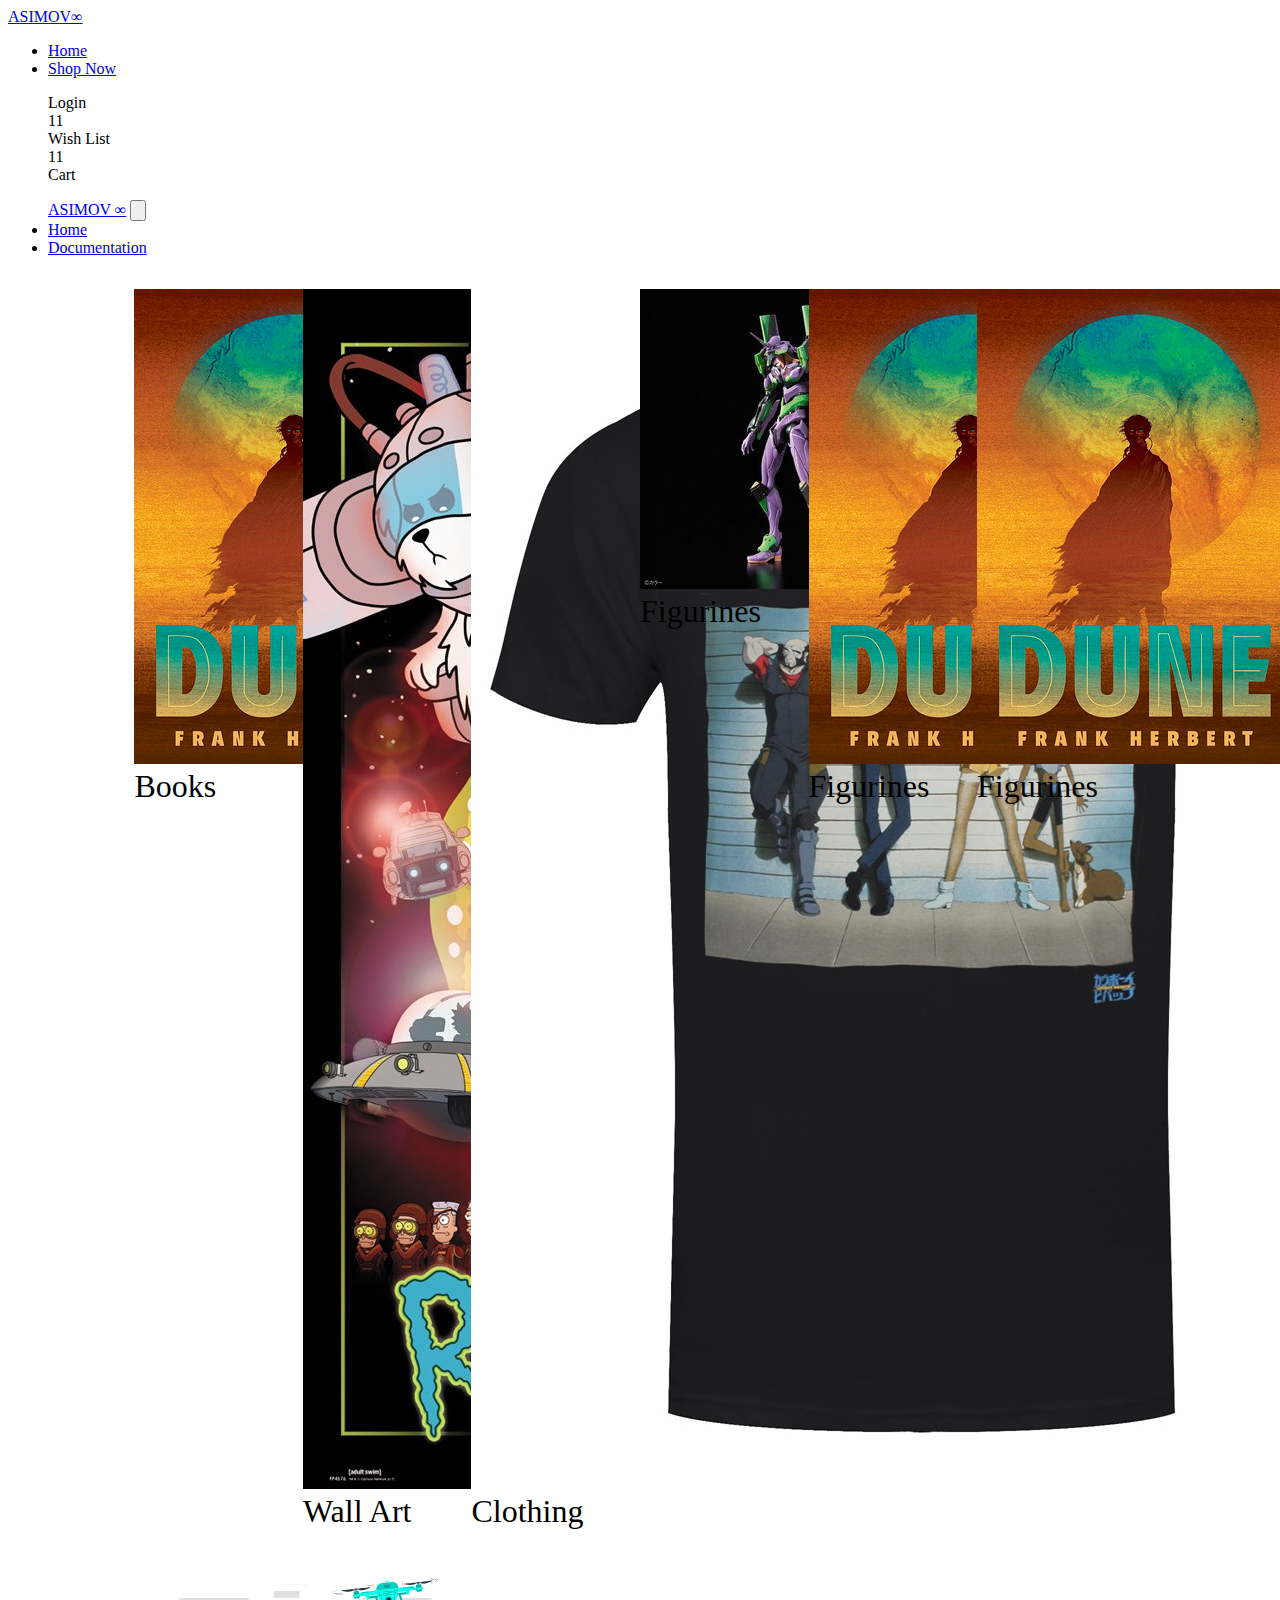
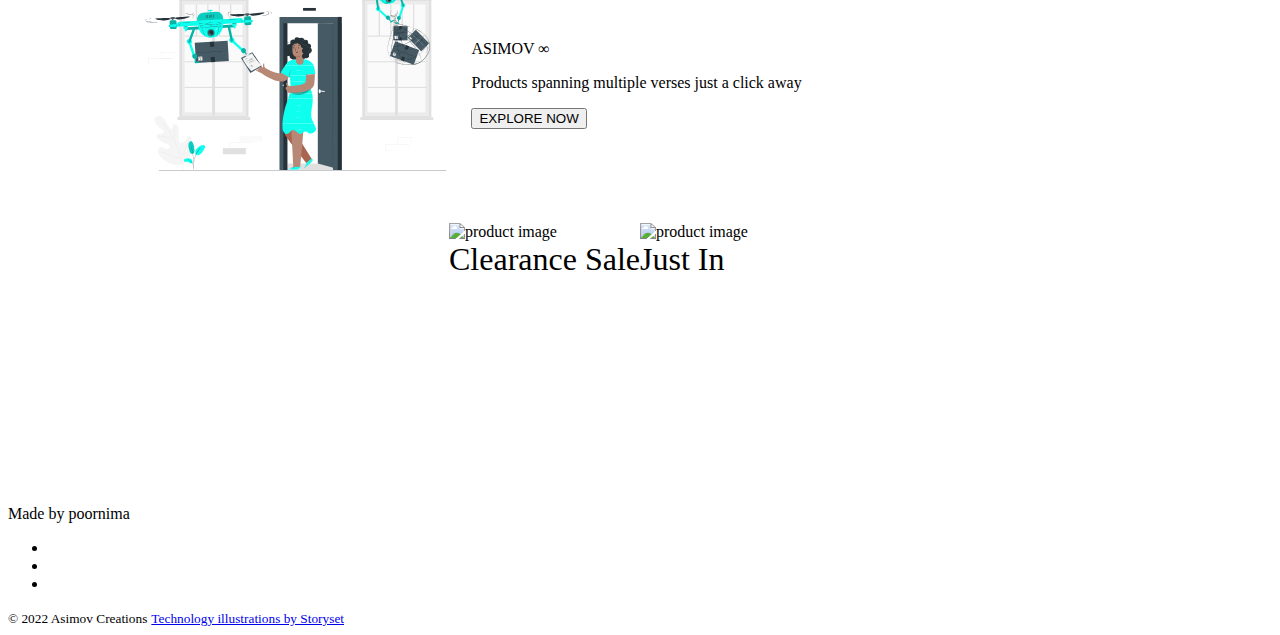
==== public/index.html @ 6b471fe8 "feat: added landing page" ====
<!-- <a href="https://storyset.com/online">Online illustrations by Storyset</a> -->
<!-- <a href="https://storyset.com/business">Business illustrations by Storyset</a> -->
<!DOCTYPE html>
<html lang="en">
	<head>
		<meta charset="UTF-8" />
		<meta http-equiv="X-UA-Compatible" content="IE=edge" />
		<meta name="viewport" content="width=device-width, initial-scale=1.0" />
		<title>Asimov-store</title>
		<link rel="stylesheet" href="https://asimov-ui.netlify.app/style.css" />
		<link
			rel="stylesheet"
			href="https://use.fontawesome.com/releases/v5.15.4/css/all.css"
			integrity="sha384-DyZ88mC6Up2uqS4h/KRgHuoeGwBcD4Ng9SiP4dIRy0EXTlnuz47vAwmeGwVChigm"
			crossorigin="anonymous"
		/>
		<link rel="stylesheet" href="/src/css/header.css" />
		<link rel="stylesheet" href="/src/css/mainpage.css" />
	</head>
	<body>
		<nav class="nav-bar shadow-bottom">
			<a href="#" class="toggle-btn drawer-toggle" data-drawer-target="#drawer">
				<span class="toggle-bar"></span>
				<span class="toggle-bar"></span>
				<span class="toggle-bar"></span>
			</a>
			<div class="nav-bar-primary">
				<a href="index.html" class="nav-bar-logo">ASIMOV&#8734</a>
				<ul class="nav-bar-links">
					<li><a href="index.html" class="link-text link-active">Home</a></li>
					<li>
						<a href="./components/Alert/Alert.html" class="link-text"
							>Shop Now</a
						>
					</li>
				</ul>
			</div>

			<ul class="nav-bar-links">
				<!-- <div class="search-bar">
					<input class="input" type="text" />
					<button>
						<img class="icon-search" src="../assets/svg/search.svg" alt="" />
					</button>
				</div> -->

				<div class="flex-column">
					<i class="fas fa-user btn-icon"></i>
					<span class="text-xs">Login</span>
				</div>
				<div class="flex-column">
					<div class="badge-wrapper">
						<i class="fas fa-heart btn-icon"></i>
						<span class="badge badge-top badge-s badge-red">11</span>
					</div>
					<span class="text-xs">Wish List</span>
				</div>
				<div class="flex-column">
					<div class="badge-wrapper">
						<i class="fas fa-shopping-cart btn-icon"></i>
						<span class="badge badge-top badge-s badge-red">11</span>
					</div>
					<span class="text-xs">Cart</span>
				</div>
			</ul>
			<ul class="drawer" id="drawer">
				<div class="drawer-header">
					<a href="./index.html" class="nav-bar-logo">ASIMOV &#8734</a>
					<button class="btn btn-dismiss">
						<img src="./assets/SVG/dismiss-blue.svg" alt="" />
					</button>
				</div>

				<li class="list-item">
					<a href="./index.html" class="link-text">Home</a>
				</li>
				<li class="list-item">
					<a href="./components/Alert/Alert.html" class="link-text"
						>Documentation</a
					>
				</li>
			</ul>
		</nav>
		<div class="main-container">
			<div class="catergory-container gap-l grid-4-column-s">
				<!-- <div>Clothing</div>
					<div>Home and living</div>
					<div>Wall Art</div>
					<div>Books</div>
					<div>Statinery</div>
					<div>Phone Covers</div>
					<div>Accessories</div>
					<div>Figurines</div> -->
				<div class="img-container card-shadow-dark">
					<img src="../assets/jpg/dune book.jpg" class="img-responsive" alt="product image" />
					<div class="text-overlay">Books</div>
				</div>
				<div class="img-container card-shadow-dark">
					<img
						src="../assets/jpg/rickn morty.jpg"
						class="img-responsive"
						alt="product image"
					/>
					<div class="text-overlay">Wall Art</div>
				</div>
				<div class="img-container card-shadow-dark">
					<img
						src="../assets/jpg/cbpoptshirt.jpg"
						class="img-responsive"
						alt="product image"
					/>
					<div class="text-overlay">Clothing</div>
				</div>
				<div class="img-container card-shadow-dark">
					<img src="../assets/jpg/evafig.jpg" class="img-responsive" alt="product image" />
					<div class="text-overlay">Figurines</div>
				</div>
				<div class="img-container card-shadow-dark">
					<img src="../assets/jpg/dune book.jpg" class="img-responsive" alt="product image" />
					<div class="text-overlay">Figurines</div>
				</div>
				<div class="img-container card-shadow-dark">
					<img src="../assets/jpg/dune book.jpg" class="img-responsive" alt="product image" />
					<div class="text-overlay">Figurines</div>
				</div>
			</div>
			<main class="container-banner padding-s gap-l holo-bg">
				<div class="hero-image">
					<img src="../assets/svg/delivery.svg" class="img-responsive" alt="hero image" />
				</div>
				<div class="flex-column gap-s">
					<p class="text-xl text-heading txt-high-light">ASIMOV &#8734</p>
					<p class="text-xl   ">Products spanning multiple verses just a click away</p>
					<button class="btn btn-primary-solid btn-lg">EXPLORE NOW</button>
				</div>
			</main>
			<div class='collection-container gap-l'>
				<div class="img-container card-shadow-dark" >
					<img src="https://picsum.photos/1200/300"  class="img-responsive"alt="product image">
					<div class="text-overlay">Clearance Sale</div>
				</div>
				<div class="img-container card-shadow-dark">
					<img src="https://picsum.photos/1200/300" class="img-responsive" alt="product image">
					<div class="text-overlay">Just In</div>
				</div>
				
			</div>
		</div>
		<footer class="footer flex-column">
			<p>Made by poornima</p>
			<ul class="social-links list-non-bullet flex-center">
				<li class="list-item-inline">
					<a
						class="link"
						href="https://github.com/poornima-alugubelly"
						target="_blank"
					>
						<i class="fa-fw fab fa-github fa-2x btn-icon"></i>
					</a>
				</li>
				<li class="list-item-inline">
					<a
						class="link"
						href="https://www.linkedin.com/in/poornima-alugubelly-aa13291b6/"
						target="_blank"
					>
						<i class="fa-fw fab fa-linkedin fa-2x btn-icon"></i>
					</a>
				</li>
				<li class="list-item-inline">
					<a
						class="link"
						href="https://twitter.com/Moony_codes "
						target="_blank"
					>
						<i class="fa-fw fab fa-twitter fa-2x btn-icon"></i>
					</a>
				</li>
			</ul>
			<small>© 2022 Asimov Creations</small>
			<small
				><a class="acknowledgement" href="https://storyset.com/technology"
					>Technology illustrations by Storyset</a
				></small
			>
		</footer>
	</body>
</html>
---- src/css/header.css ----
.search-bar {
	width: 30rem;
	display: flex;
	gap: 8px;
	height: 2rem;
}
.search-bar .input {
	width: 100%;
}

.icon-search {
	height: 90%;
	cursor: pointer;
	background-color: none;
}

.search-bar button {
	border: none;
	background-color: transparent;
}

.nav-bar-links .flex-column {
	align-items: center;
	justify-content: center;
}
---- src/css/mainpage.css ----
.main-container {
	display: flex;
	flex-direction: column;
	gap: 2rem;

	width: 80%;
	margin: 2rem auto;

	align-items: center;
}

.grid-4-column-s {
	display: grid;
	grid-template-columns: repeat(6, minmax(0, 1fr));
	justify-content: center;
}
.main-container .img-container {
	height: 100%;
	width: 100%;
	position: relative;
}

.container-banner {
	display: grid;
	grid-template-columns: 1fr 2fr;
	align-items: center;
	width: 100%;
}

.container-banner .btn {
	width: fit-content;
}

.collection-container {
	display: grid;
	grid-template-columns: repeat(2, minmax(0, 1fr));
	grid-template-rows: 250px;
	justify-content: center;
}

.text-overlay {
	font-family: var(--ternary-font);
	font-size: 2rem;
}
.text-overlay:hover {
	background-color: transparent;
	color: var(--primary-color);
	opacity: 1;
}
@media (max-width: 992px) {
	.grid-4-column-s {
		grid-template-columns: repeat(3, minmax(0, 1fr));
	}

	.hero-image img {
		display: none;
	}

	.container-banner {
		grid-template-columns: 1fr;
	}
}

@media (max-width: 648px) {
	.grid-4-column-s {
		grid-template-columns: repeat(2, minmax(0, 1fr));
	}

	.collection-container {
		grid-template-columns: 1fr;
		grid-template-rows: repeat(2, 200px);
	}
}
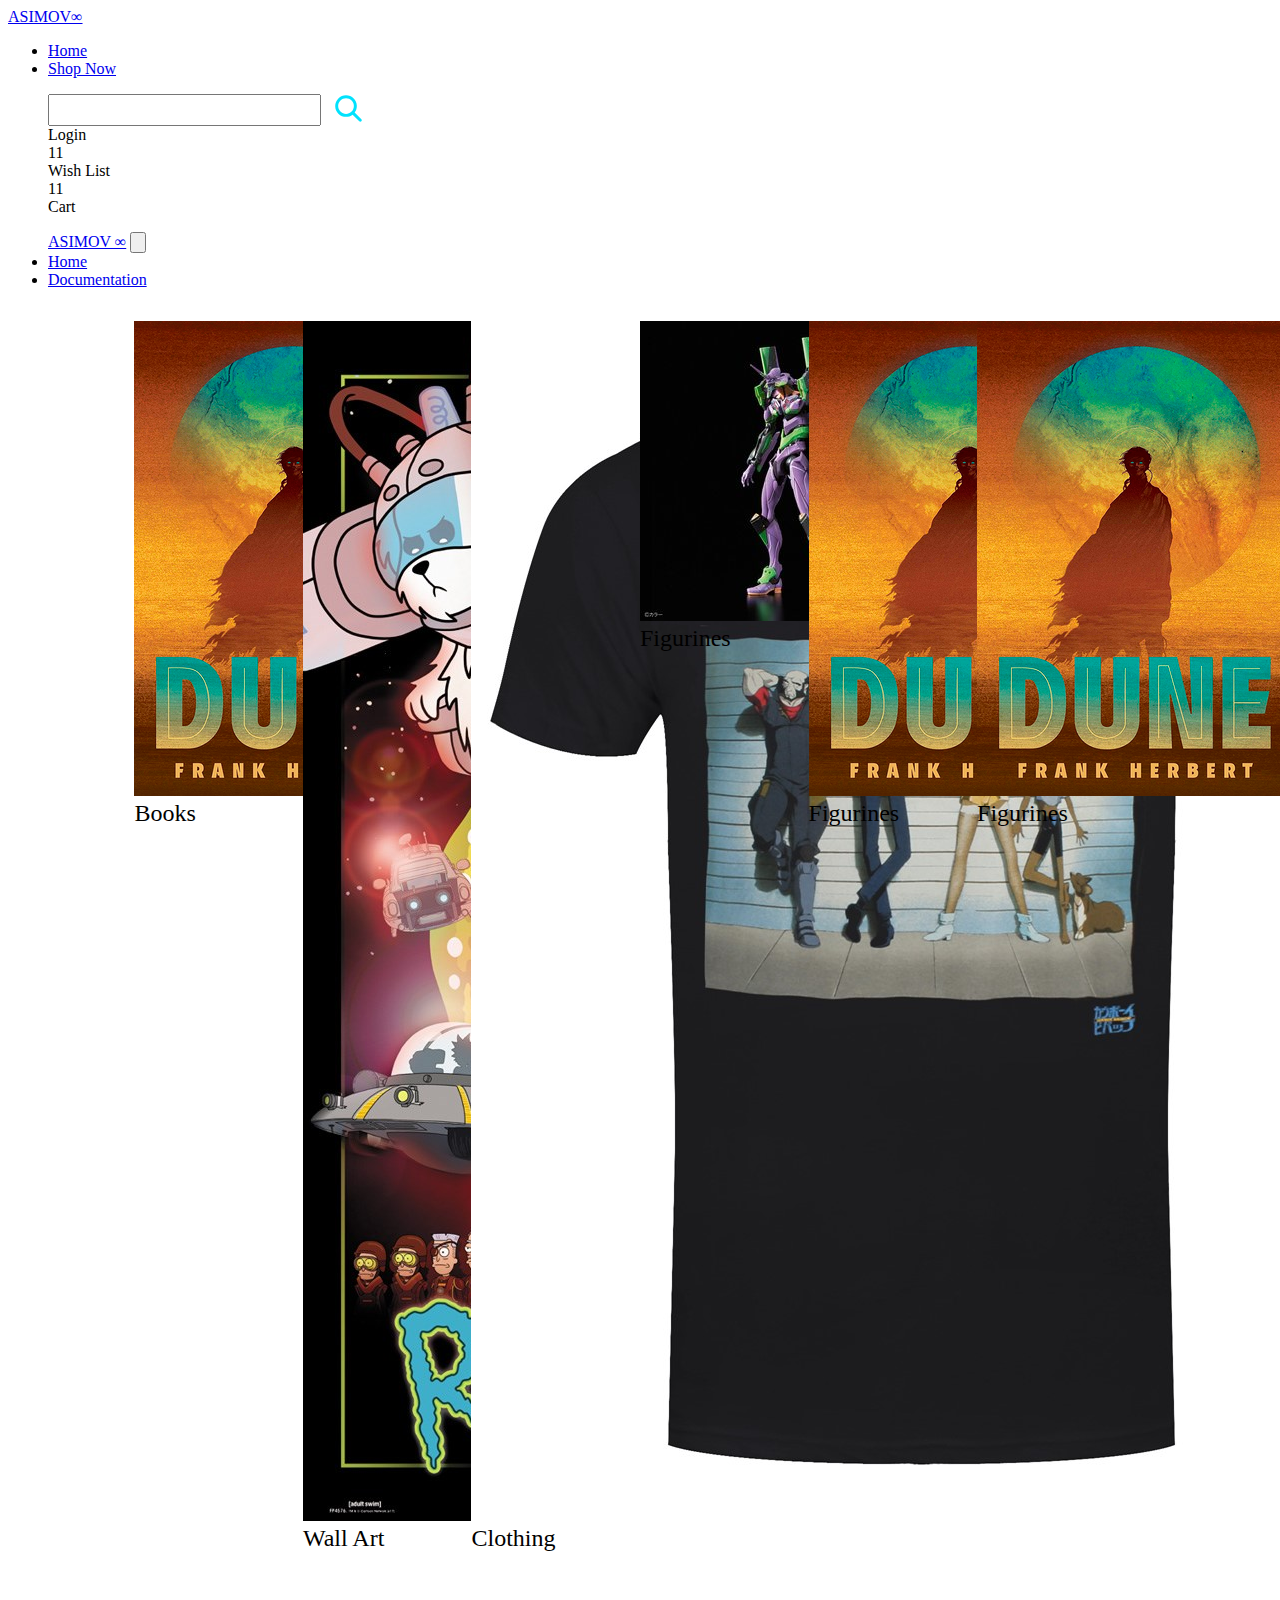
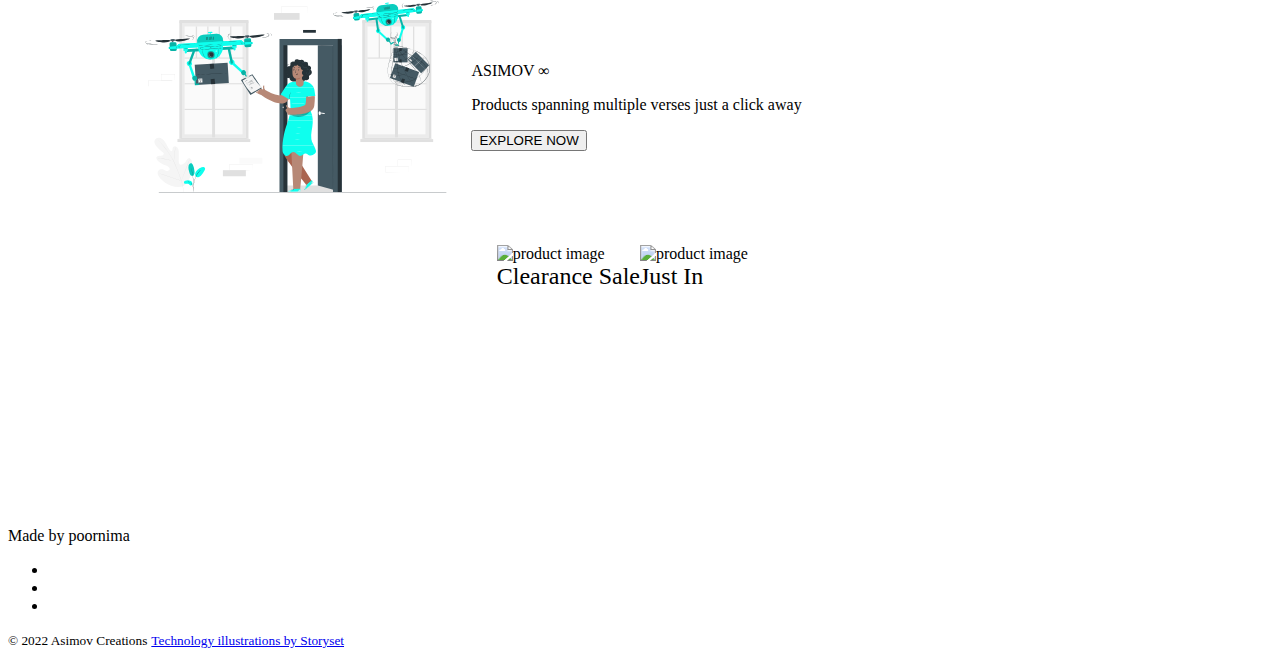
==== commit dc60e6a0: "feat: added responsiveness to search bar" ====
--- a/public/index.html
+++ b/public/index.html
@@ -37,30 +37,30 @@
 			</div>
 
 			<ul class="nav-bar-links">
-				<!-- <div class="search-bar">
+				<div class="search-bar">
 					<input class="input" type="text" />
 					<button>
-						<img class="icon-search" src="../assets/svg/search.svg" alt="" />
+						<img class="icon-search" src="../assets/svg/search.svg" alt="search" />
 					</button>
-				</div> -->
+				</div>
 
 				<div class="flex-column">
 					<i class="fas fa-user btn-icon"></i>
-					<span class="text-xs">Login</span>
+					<span class="text-xxs">Login</span>
 				</div>
 				<div class="flex-column">
 					<div class="badge-wrapper">
 						<i class="fas fa-heart btn-icon"></i>
 						<span class="badge badge-top badge-s badge-red">11</span>
 					</div>
-					<span class="text-xs">Wish List</span>
+					<span class="text-xxs">Wish List</span>
 				</div>
 				<div class="flex-column">
 					<div class="badge-wrapper">
 						<i class="fas fa-shopping-cart btn-icon"></i>
 						<span class="badge badge-top badge-s badge-red">11</span>
 					</div>
-					<span class="text-xs">Cart</span>
+					<span class="text-xxs">Cart</span>
 				</div>
 			</ul>
 			<ul class="drawer" id="drawer">
--- a/src/css/header.css
+++ b/src/css/header.css
@@ -1,5 +1,5 @@
 .search-bar {
-	width: 30rem;
+	width: 20rem;
 	display: flex;
 	gap: 8px;
 	height: 2rem;
@@ -23,3 +23,12 @@
 	align-items: center;
 	justify-content: center;
 }
+
+@media (max-width: 992px) {
+	.search-bar {
+		position: absolute;
+		top: 8rem;
+		left: 2rem;
+		width: 90%;
+	}
+}
--- a/src/css/mainpage.css
+++ b/src/css/mainpage.css
@@ -40,7 +40,8 @@
 
 .text-overlay {
 	font-family: var(--ternary-font);
-	font-size: 2rem;
+	font-size: 1.5rem;
+	align-items: center;
 }
 .text-overlay:hover {
 	background-color: transparent;
@@ -71,3 +72,9 @@
 		grid-template-rows: repeat(2, 200px);
 	}
 }
+
+@media (max-width: 1024px) {
+	.main-container {
+		margin: 5rem auto 2rem auto;
+	}
+}
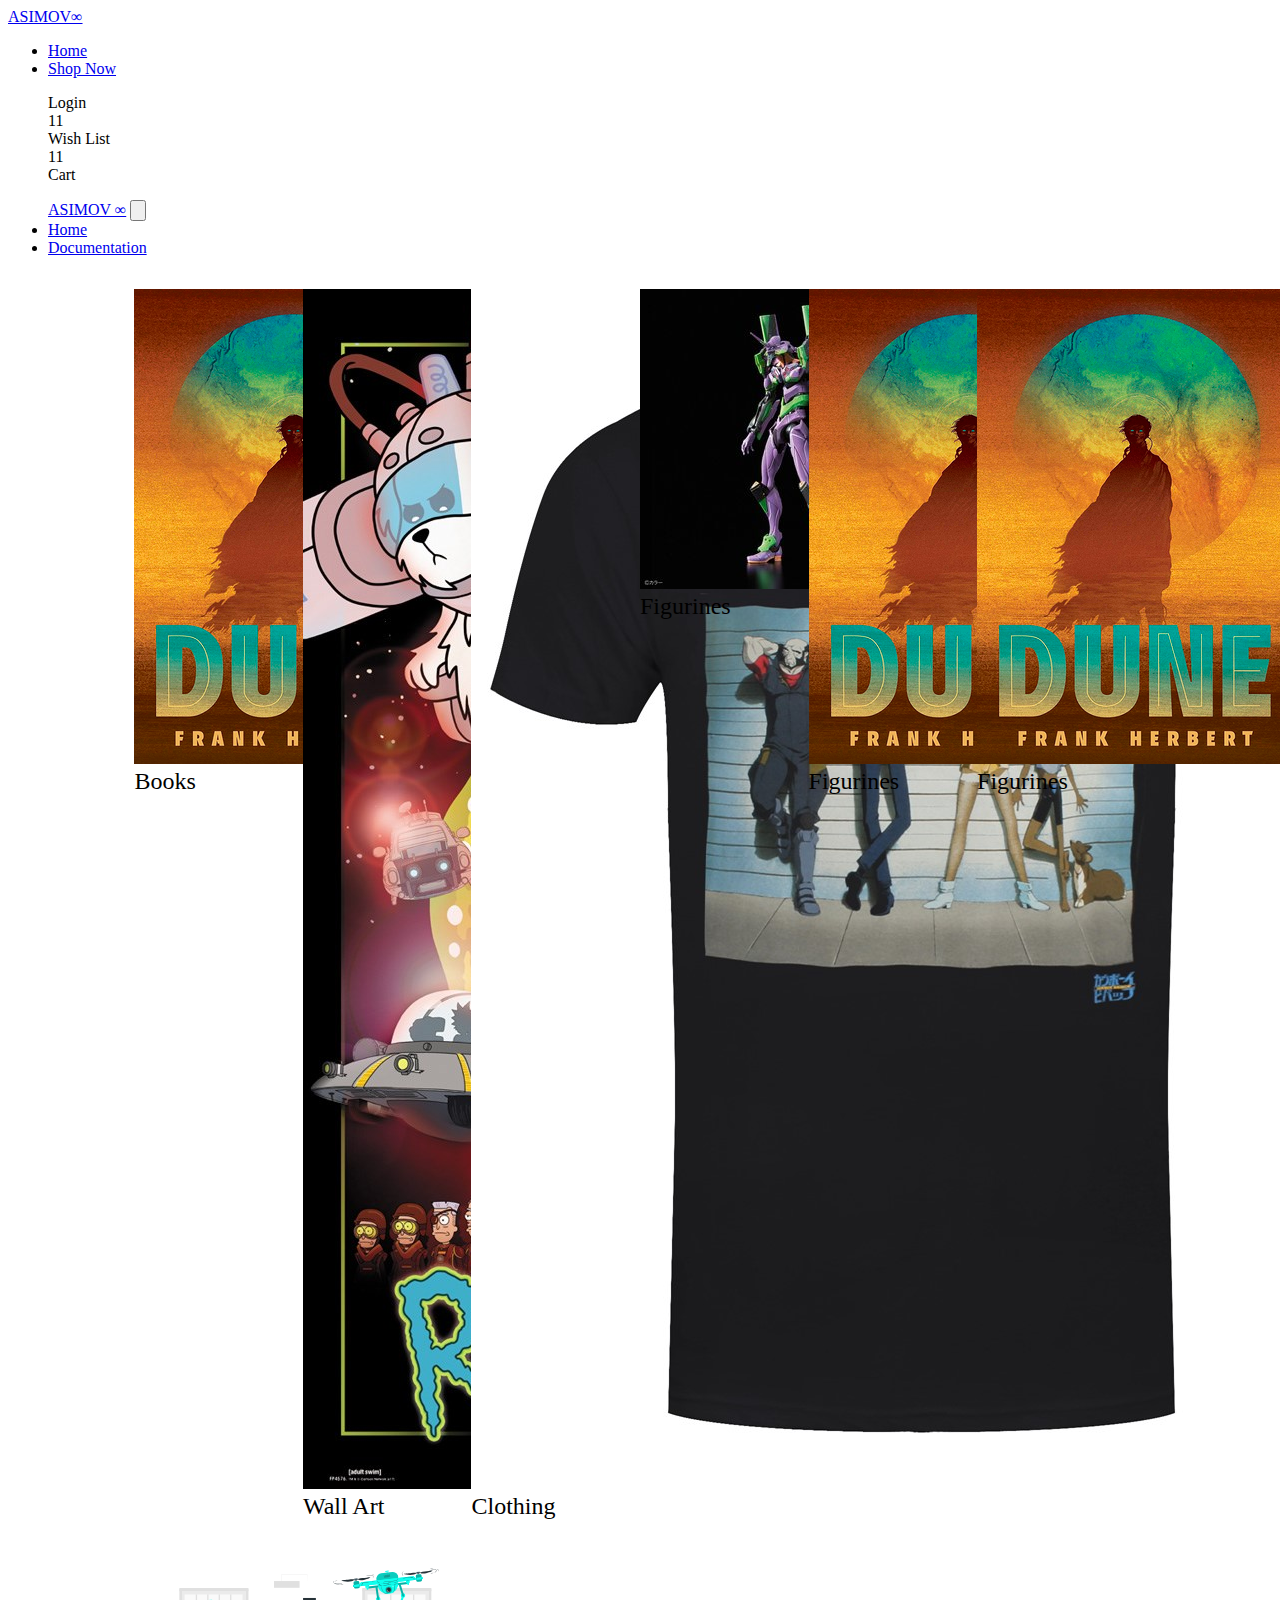
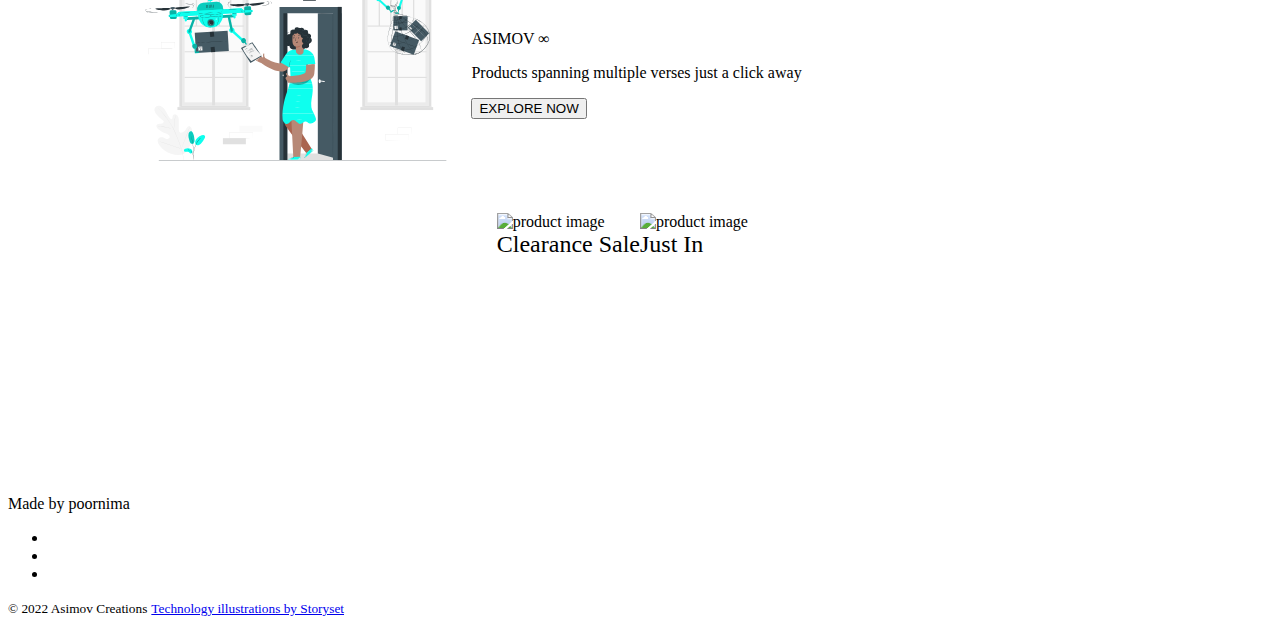
==== commit 3eecc8b5: "Feat: added filter section" ====
--- a/public/index.html
+++ b/public/index.html
@@ -37,30 +37,30 @@
 			</div>
 
 			<ul class="nav-bar-links">
-				<div class="search-bar">
+				<!-- <div class="search-bar">
 					<input class="input" type="text" />
 					<button>
-						<img class="icon-search" src="../assets/svg/search.svg" alt="search" />
+						<img class="icon-search" src="../assets/svg/search.svg" alt="" />
 					</button>
-				</div>
+				</div> -->
 
 				<div class="flex-column">
 					<i class="fas fa-user btn-icon"></i>
-					<span class="text-xxs">Login</span>
+					<span class="text-xs">Login</span>
 				</div>
 				<div class="flex-column">
 					<div class="badge-wrapper">
 						<i class="fas fa-heart btn-icon"></i>
 						<span class="badge badge-top badge-s badge-red">11</span>
 					</div>
-					<span class="text-xxs">Wish List</span>
+					<span class="text-xs">Wish List</span>
 				</div>
 				<div class="flex-column">
 					<div class="badge-wrapper">
 						<i class="fas fa-shopping-cart btn-icon"></i>
 						<span class="badge badge-top badge-s badge-red">11</span>
 					</div>
-					<span class="text-xxs">Cart</span>
+					<span class="text-xs">Cart</span>
 				</div>
 			</ul>
 			<ul class="drawer" id="drawer">
@@ -88,9 +88,8 @@
 					<div>Wall Art</div>
 					<div>Books</div>
 					<div>Statinery</div>
-					<div>Phone Covers</div>
 					<div>Accessories</div>
-					<div>Figurines</div> -->
+					-->
 				<div class="img-container card-shadow-dark">
 					<img src="../assets/jpg/dune book.jpg" class="img-responsive" alt="product image" />
 					<div class="text-overlay">Books</div>
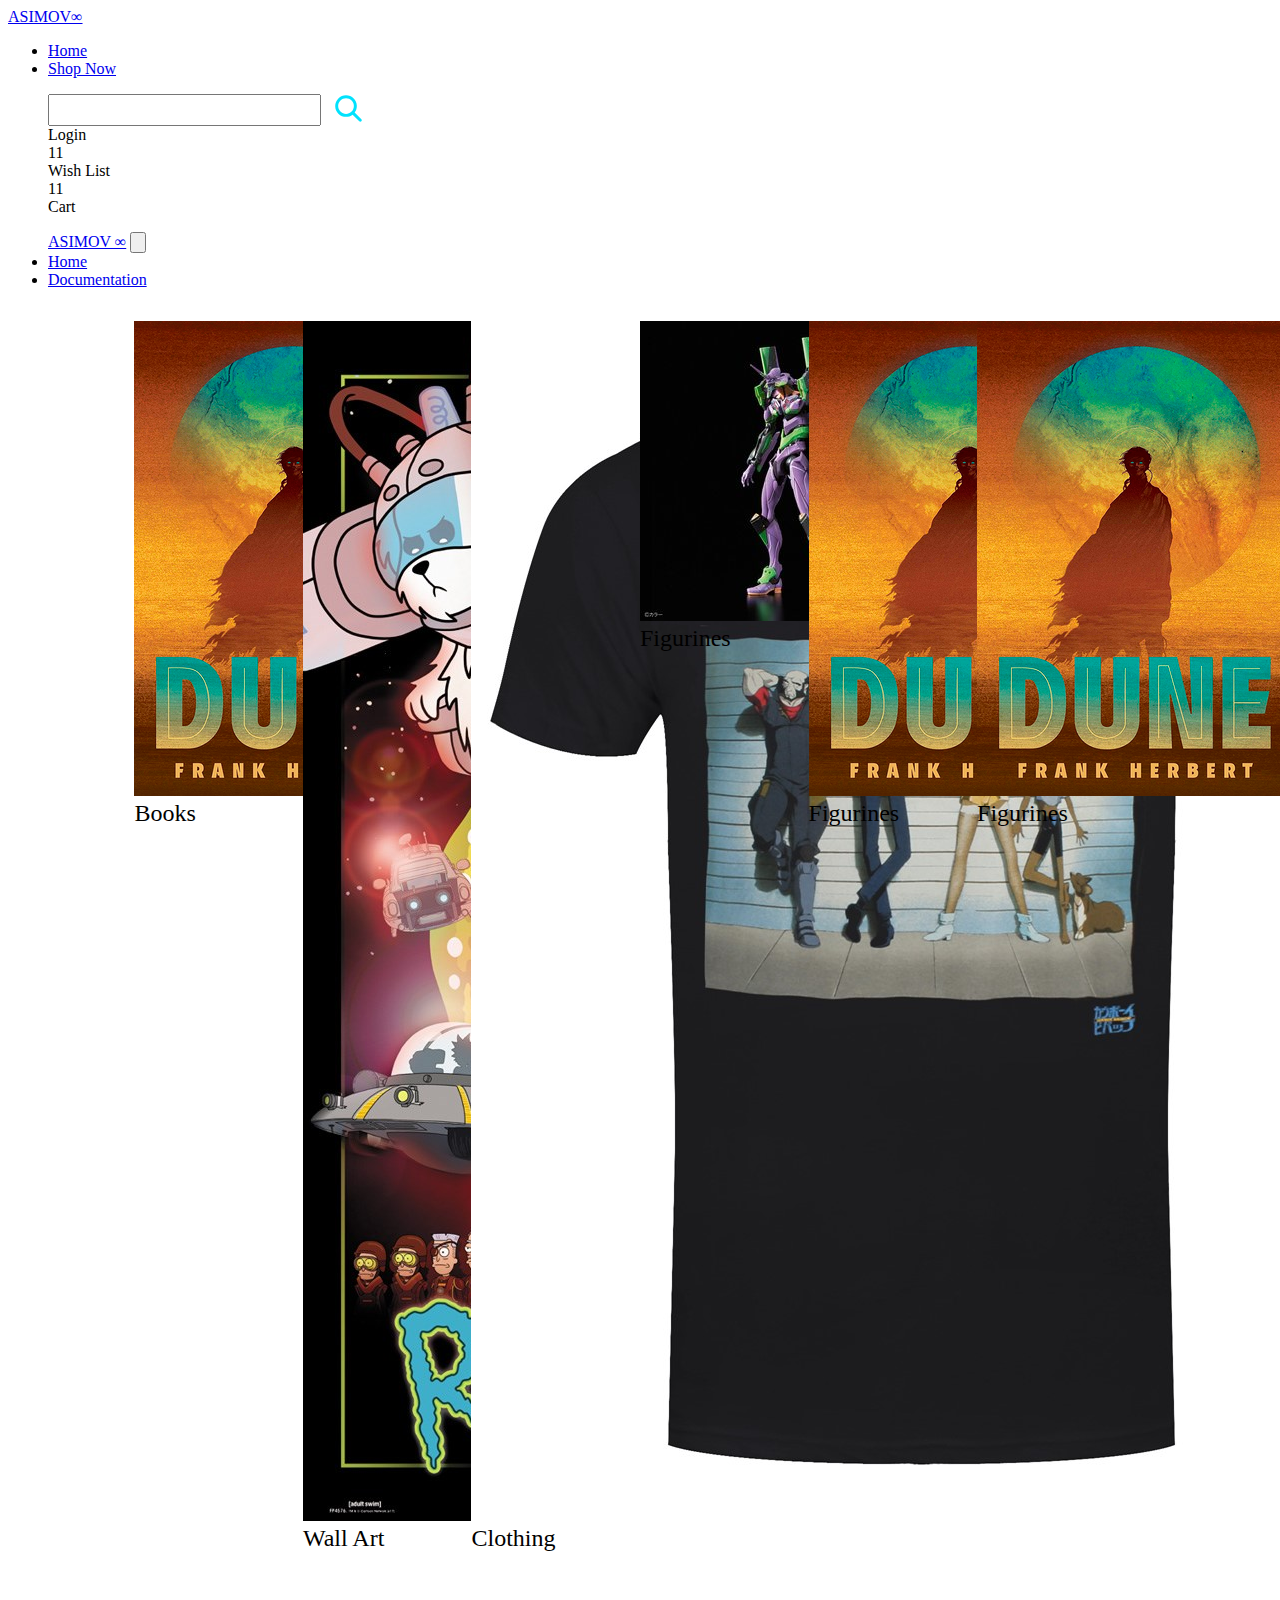
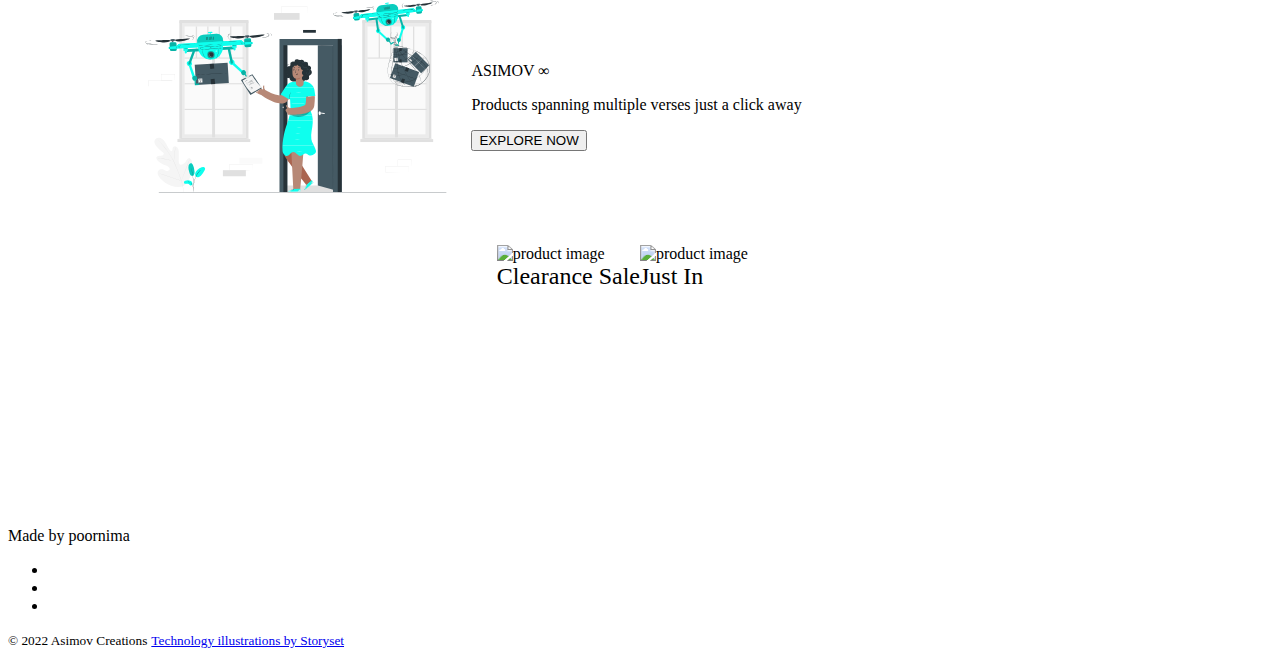
==== commit 08a8b286: "Fix: main gutter" ====
--- a/public/index.html
+++ b/public/index.html
@@ -37,30 +37,30 @@
 			</div>
 
 			<ul class="nav-bar-links">
-				<!-- <div class="search-bar">
+				<div class="search-bar">
 					<input class="input" type="text" />
 					<button>
-						<img class="icon-search" src="../assets/svg/search.svg" alt="" />
+						<img class="icon-search" src="../assets/svg/search.svg" alt="search" />
 					</button>
-				</div> -->
+				</div>
 
 				<div class="flex-column">
 					<i class="fas fa-user btn-icon"></i>
-					<span class="text-xs">Login</span>
+					<span class="text-xxs">Login</span>
 				</div>
 				<div class="flex-column">
 					<div class="badge-wrapper">
 						<i class="fas fa-heart btn-icon"></i>
 						<span class="badge badge-top badge-s badge-red">11</span>
 					</div>
-					<span class="text-xs">Wish List</span>
+					<span class="text-xxs">Wish List</span>
 				</div>
 				<div class="flex-column">
 					<div class="badge-wrapper">
 						<i class="fas fa-shopping-cart btn-icon"></i>
 						<span class="badge badge-top badge-s badge-red">11</span>
 					</div>
-					<span class="text-xs">Cart</span>
+					<span class="text-xxs">Cart</span>
 				</div>
 			</ul>
 			<ul class="drawer" id="drawer">
@@ -81,15 +81,16 @@
 				</li>
 			</ul>
 		</nav>
-		<div class="main-container">
+		<div class="main-container main-container-gutter">
 			<div class="catergory-container gap-l grid-4-column-s">
 				<!-- <div>Clothing</div>
 					<div>Home and living</div>
 					<div>Wall Art</div>
 					<div>Books</div>
 					<div>Statinery</div>
+					<div>Phone Covers</div>
 					<div>Accessories</div>
-					-->
+					<div>Figurines</div> -->
 				<div class="img-container card-shadow-dark">
 					<img src="../assets/jpg/dune book.jpg" class="img-responsive" alt="product image" />
 					<div class="text-overlay">Books</div>
--- a/src/css/mainpage.css
+++ b/src/css/mainpage.css
@@ -3,10 +3,12 @@
 	flex-direction: column;
 	gap: 2rem;
 
+	align-items: center;
+}
+
+.main-container-gutter {
 	width: 80%;
 	margin: 2rem auto;
-
-	align-items: center;
 }
 
 .grid-4-column-s {
@@ -74,7 +76,7 @@
 }
 
 @media (max-width: 1024px) {
-	.main-container {
+	.main-container-gutter {
 		margin: 5rem auto 2rem auto;
 	}
 }
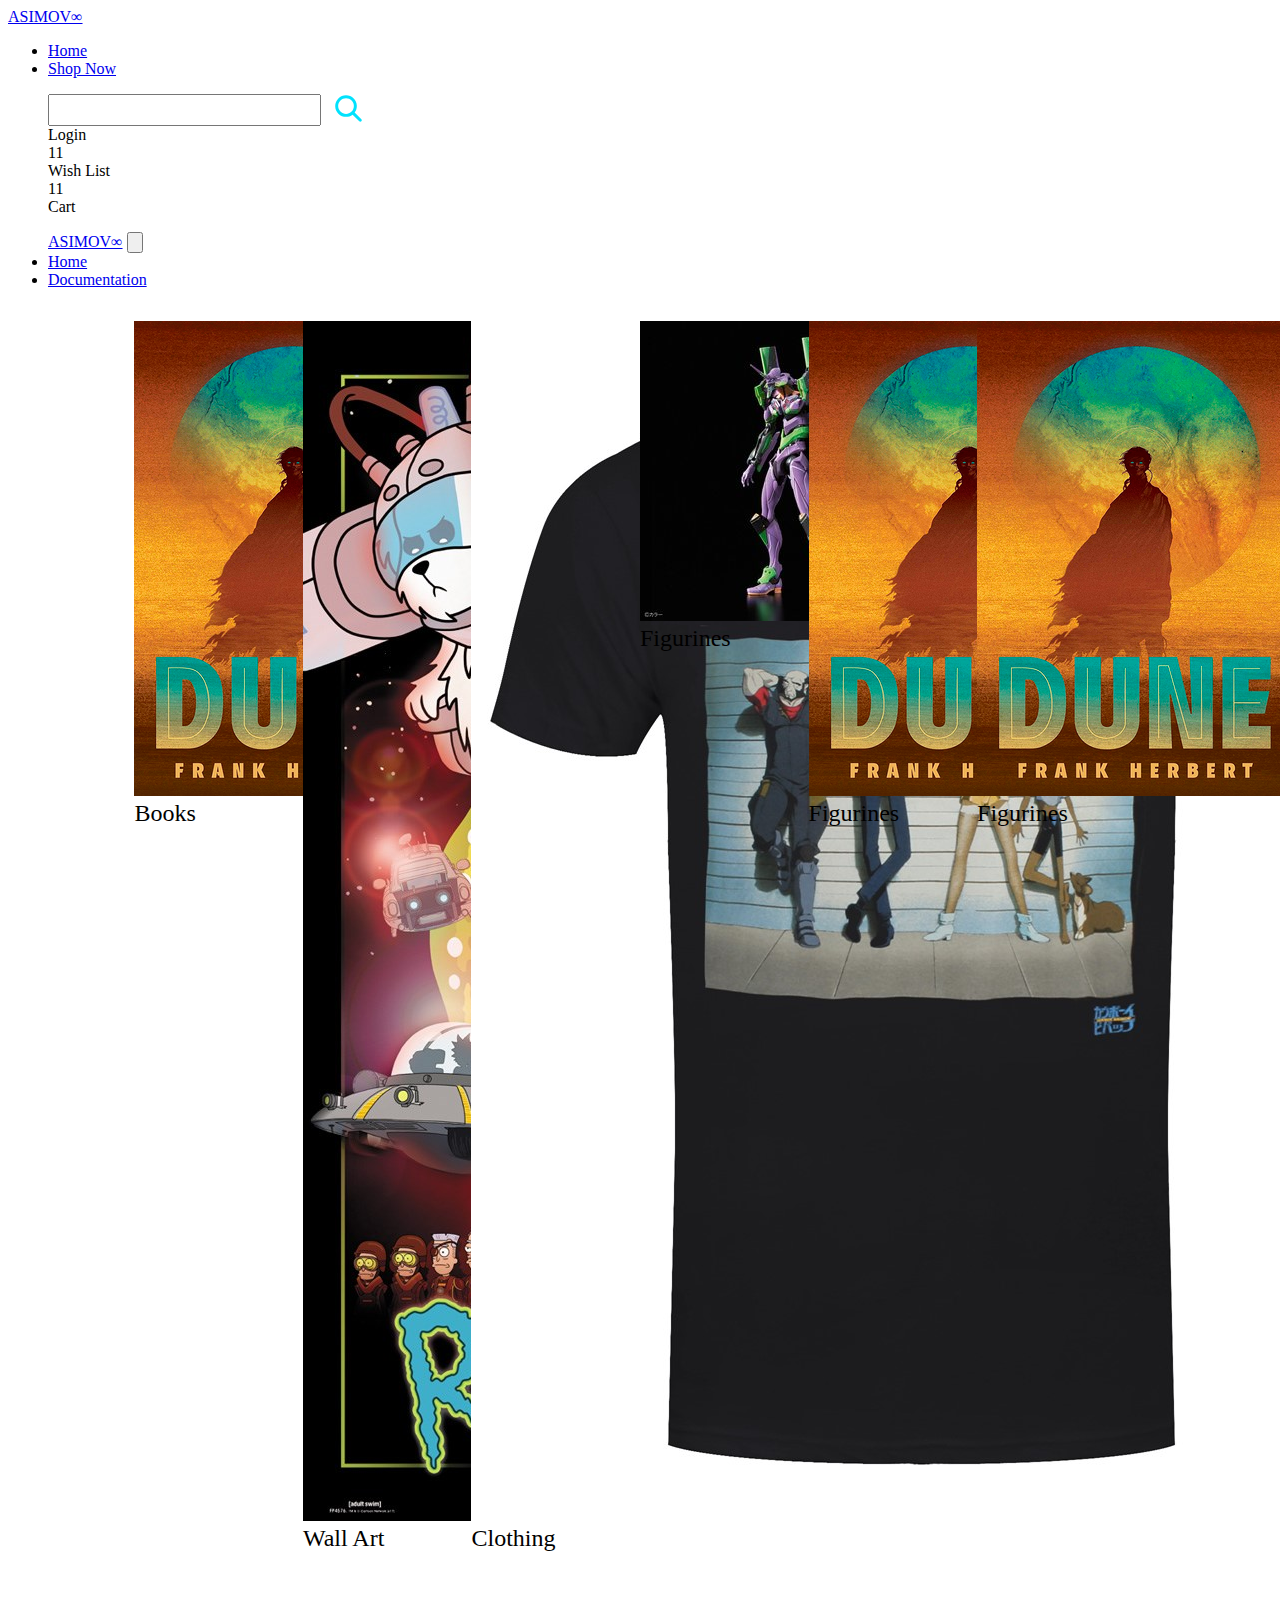
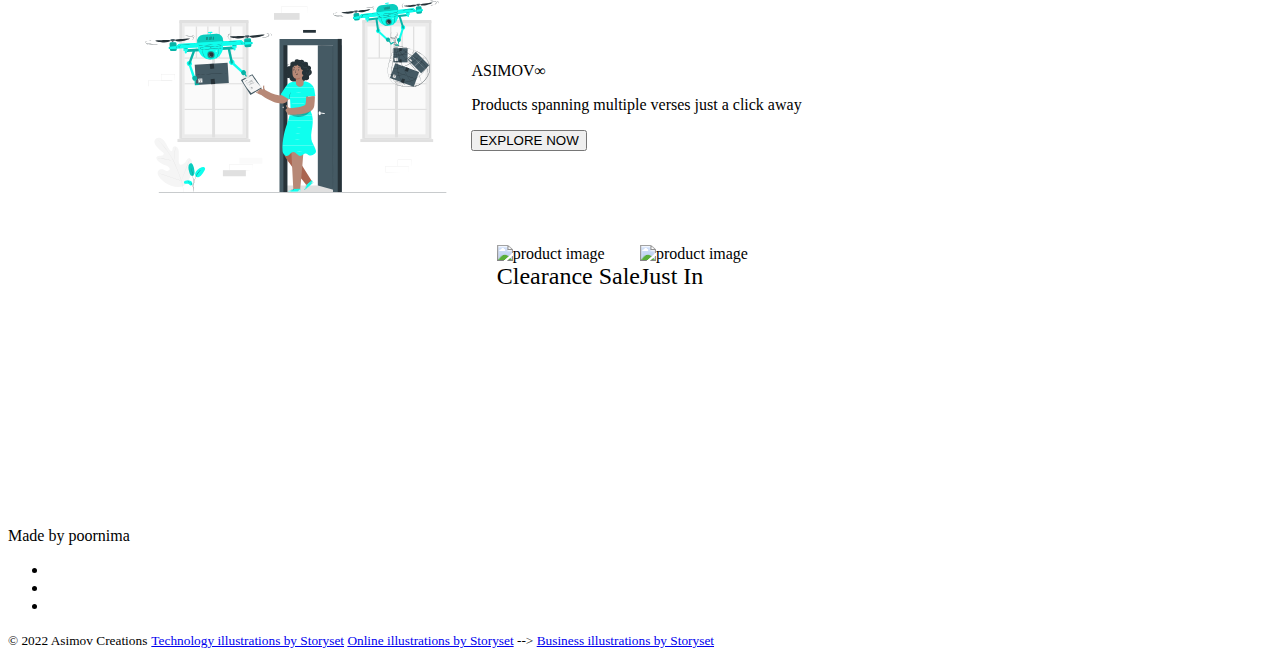
==== commit d9be1c77: "fix: fixedlinks" ====
--- a/public/index.html
+++ b/public/index.html
@@ -1,5 +1,3 @@
-<!-- <a href="https://storyset.com/online">Online illustrations by Storyset</a> -->
-<!-- <a href="https://storyset.com/business">Business illustrations by Storyset</a> -->
 <!DOCTYPE html>
 <html lang="en">
 	<head>
@@ -25,13 +23,11 @@
 				<span class="toggle-bar"></span>
 			</a>
 			<div class="nav-bar-primary">
-				<a href="index.html" class="nav-bar-logo">ASIMOV&#8734</a>
+				<a href="./index.html" class="nav-bar-logo">ASIMOV∞</a>
 				<ul class="nav-bar-links">
-					<li><a href="index.html" class="link-text link-active">Home</a></li>
+					<li><a href="./index.html" class="link-text link-active">Home</a></li>
 					<li>
-						<a href="./components/Alert/Alert.html" class="link-text"
-							>Shop Now</a
-						>
+						<a href="./product-page.html" class="link-text">Shop Now</a>
 					</li>
 				</ul>
 			</div>
@@ -40,7 +36,11 @@
 				<div class="search-bar">
 					<input class="input" type="text" />
 					<button>
-						<img class="icon-search" src="../assets/svg/search.svg" alt="search" />
+						<img
+							class="icon-search"
+							src="../assets/svg/search.svg"
+							alt="search"
+						/>
 					</button>
 				</div>
 
@@ -65,7 +65,7 @@
 			</ul>
 			<ul class="drawer" id="drawer">
 				<div class="drawer-header">
-					<a href="./index.html" class="nav-bar-logo">ASIMOV &#8734</a>
+					<a href="./index.html" class="nav-bar-logo">ASIMOV∞</a>
 					<button class="btn btn-dismiss">
 						<img src="./assets/SVG/dismiss-blue.svg" alt="" />
 					</button>
@@ -75,24 +75,18 @@
 					<a href="./index.html" class="link-text">Home</a>
 				</li>
 				<li class="list-item">
-					<a href="./components/Alert/Alert.html" class="link-text"
-						>Documentation</a
-					>
+					<a href="./product-page.html" class="link-text">Documentation</a>
 				</li>
 			</ul>
 		</nav>
 		<div class="main-container main-container-gutter">
 			<div class="catergory-container gap-l grid-4-column-s">
-				<!-- <div>Clothing</div>
-					<div>Home and living</div>
-					<div>Wall Art</div>
-					<div>Books</div>
-					<div>Statinery</div>
-					<div>Phone Covers</div>
-					<div>Accessories</div>
-					<div>Figurines</div> -->
-				<div class="img-container card-shadow-dark">
-					<img src="../assets/jpg/dune book.jpg" class="img-responsive" alt="product image" />
+				<div class="img-container card-shadow-dark">
+					<img
+						src="../assets/jpg/dune book.jpg"
+						class="img-responsive"
+						alt="product image"
+					/>
 					<div class="text-overlay">Books</div>
 				</div>
 				<div class="img-container card-shadow-dark">
@@ -112,38 +106,63 @@
 					<div class="text-overlay">Clothing</div>
 				</div>
 				<div class="img-container card-shadow-dark">
-					<img src="../assets/jpg/evafig.jpg" class="img-responsive" alt="product image" />
+					<img
+						src="../assets/jpg/evafig.jpg"
+						class="img-responsive"
+						alt="product image"
+					/>
 					<div class="text-overlay">Figurines</div>
 				</div>
 				<div class="img-container card-shadow-dark">
-					<img src="../assets/jpg/dune book.jpg" class="img-responsive" alt="product image" />
+					<img
+						src="../assets/jpg/dune book.jpg"
+						class="img-responsive"
+						alt="product image"
+					/>
 					<div class="text-overlay">Figurines</div>
 				</div>
 				<div class="img-container card-shadow-dark">
-					<img src="../assets/jpg/dune book.jpg" class="img-responsive" alt="product image" />
+					<img
+						src="../assets/jpg/dune book.jpg"
+						class="img-responsive"
+						alt="product image"
+					/>
 					<div class="text-overlay">Figurines</div>
 				</div>
 			</div>
 			<main class="container-banner padding-s gap-l holo-bg">
 				<div class="hero-image">
-					<img src="../assets/svg/delivery.svg" class="img-responsive" alt="hero image" />
+					<img
+						src="../assets/svg/delivery.svg"
+						class="img-responsive"
+						alt="hero image"
+					/>
 				</div>
 				<div class="flex-column gap-s">
-					<p class="text-xl text-heading txt-high-light">ASIMOV &#8734</p>
-					<p class="text-xl   ">Products spanning multiple verses just a click away</p>
+					<p class="text-xl text-heading txt-high-light">ASIMOV∞</p>
+					<p class="text-xl">
+						Products spanning multiple verses just a click away
+					</p>
 					<button class="btn btn-primary-solid btn-lg">EXPLORE NOW</button>
 				</div>
 			</main>
-			<div class='collection-container gap-l'>
-				<div class="img-container card-shadow-dark" >
-					<img src="https://picsum.photos/1200/300"  class="img-responsive"alt="product image">
+			<div class="collection-container gap-l">
+				<div class="img-container card-shadow-dark">
+					<img
+						src="https://picsum.photos/1200/300"
+						class="img-responsive"
+						alt="product image"
+					/>
 					<div class="text-overlay">Clearance Sale</div>
 				</div>
 				<div class="img-container card-shadow-dark">
-					<img src="https://picsum.photos/1200/300" class="img-responsive" alt="product image">
+					<img
+						src="https://picsum.photos/1200/300"
+						class="img-responsive"
+						alt="product image"
+					/>
 					<div class="text-overlay">Just In</div>
 				</div>
-				
 			</div>
 		</div>
 		<footer class="footer flex-column">
@@ -181,8 +200,15 @@
 			<small
 				><a class="acknowledgement" href="https://storyset.com/technology"
 					>Technology illustrations by Storyset</a
-				></small
-			>
+				>
+				<a href="https://storyset.com/online"
+					>Online illustrations by Storyset</a
+				>
+				-->
+				<a href="https://storyset.com/business"
+					>Business illustrations by Storyset</a
+				>
+			</small>
 		</footer>
 	</body>
 </html>
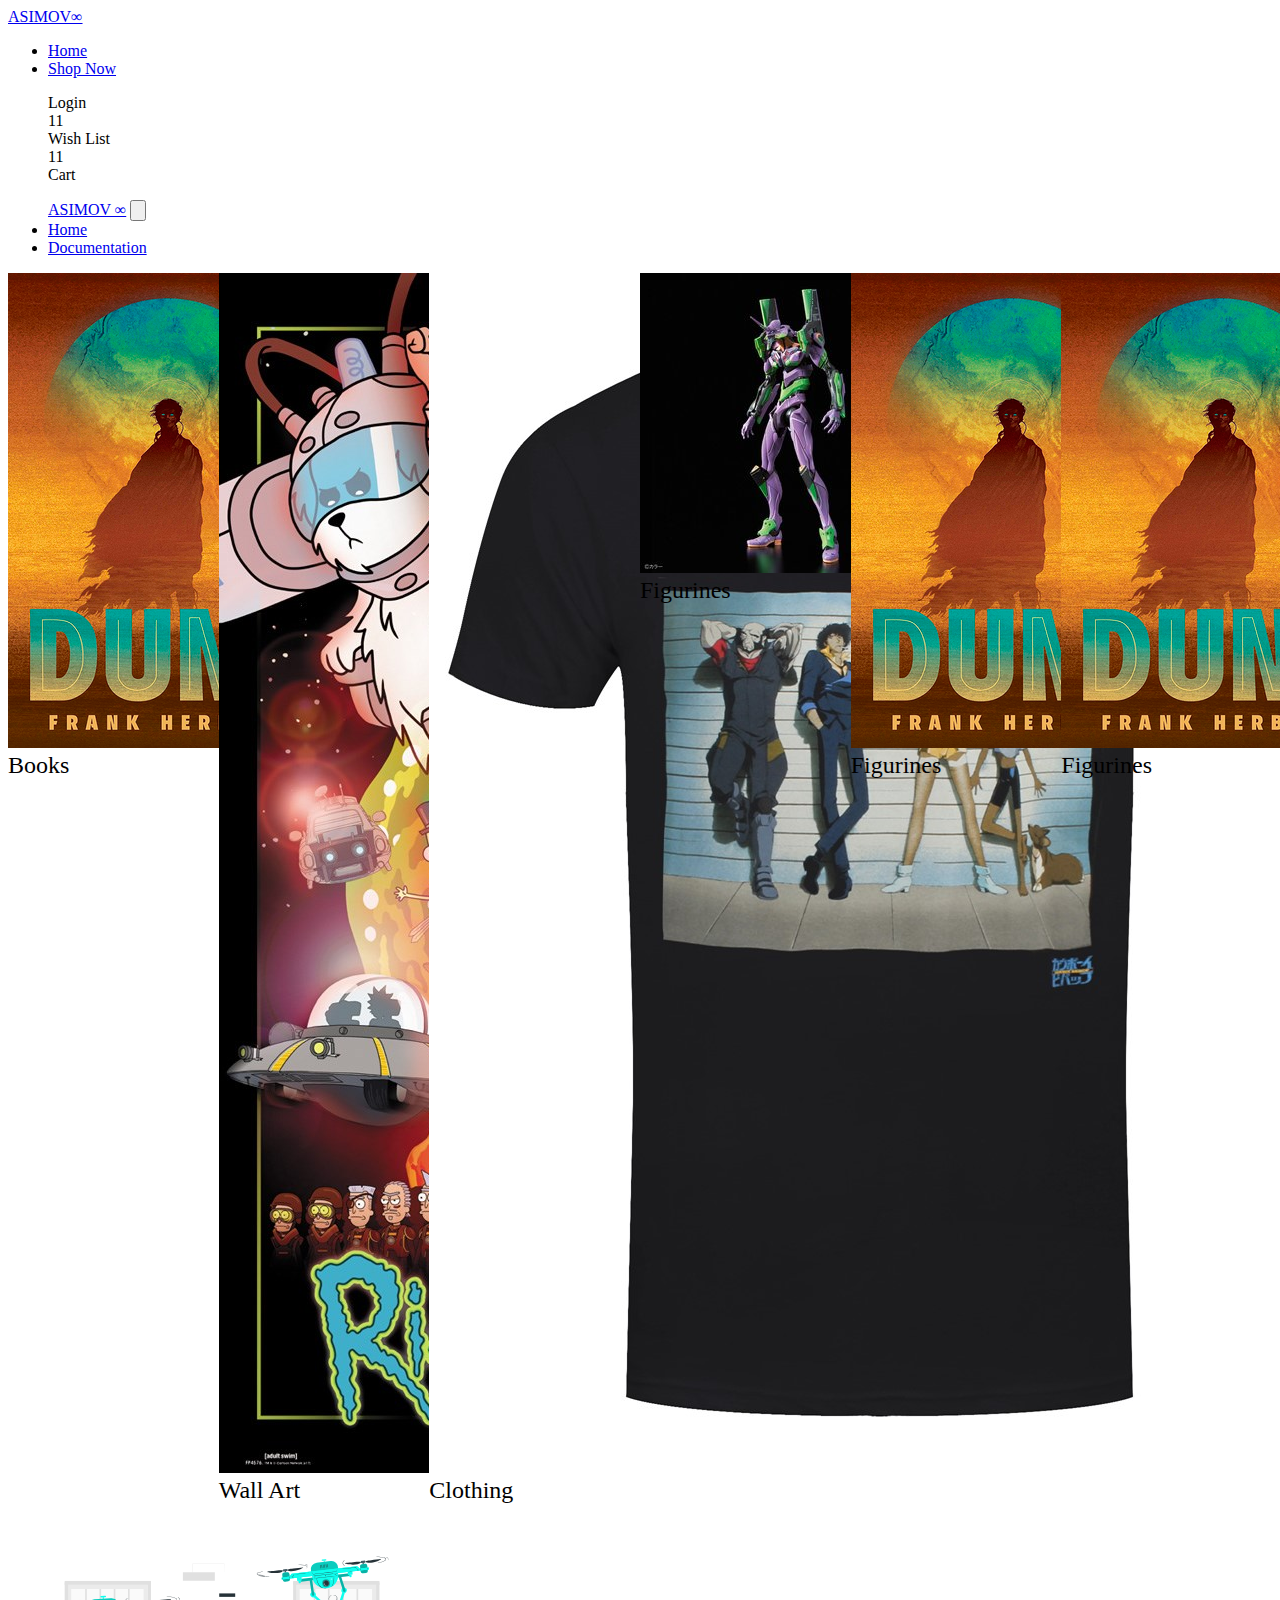
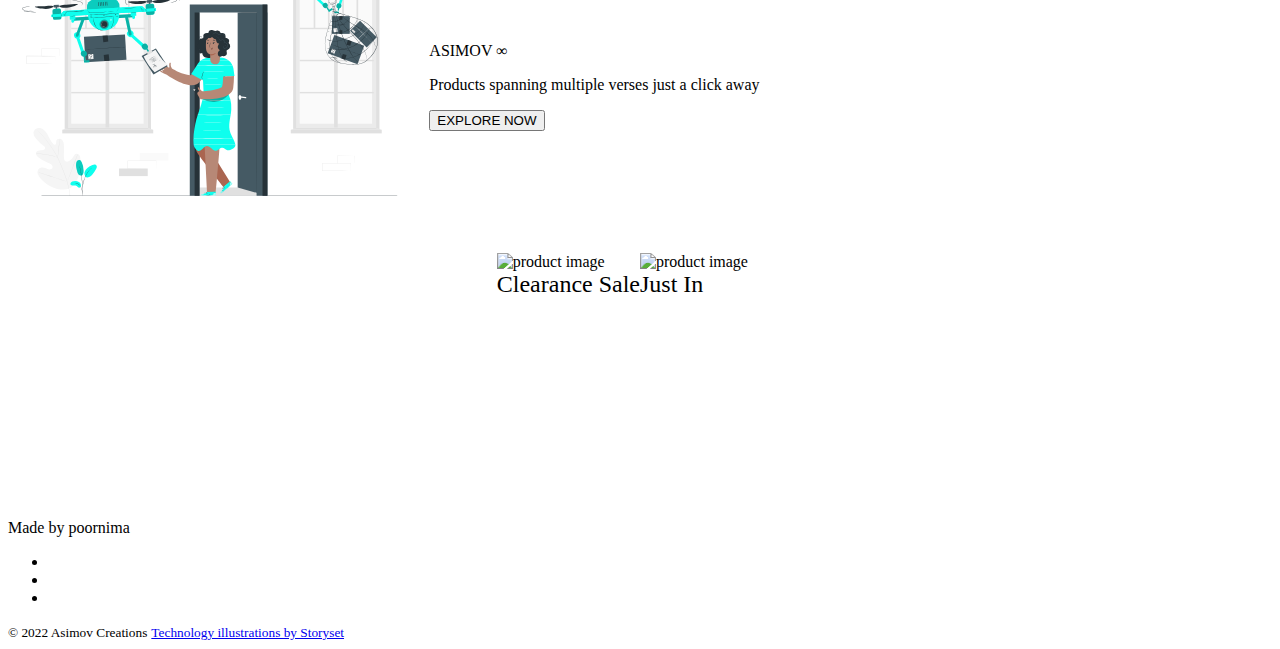
==== commit bf43f521: "fix:index location" ====
--- a/public/index.html
+++ b/public/index.html
@@ -1,3 +1,5 @@
+<!-- <a href="https://storyset.com/online">Online illustrations by Storyset</a> -->
+<!-- <a href="https://storyset.com/business">Business illustrations by Storyset</a> -->
 <!DOCTYPE html>
 <html lang="en">
 	<head>
@@ -23,49 +25,47 @@
 				<span class="toggle-bar"></span>
 			</a>
 			<div class="nav-bar-primary">
-				<a href="./index.html" class="nav-bar-logo">ASIMOV∞</a>
+				<a href="index.html" class="nav-bar-logo">ASIMOV&#8734</a>
 				<ul class="nav-bar-links">
-					<li><a href="./index.html" class="link-text link-active">Home</a></li>
+					<li><a href="index.html" class="link-text link-active">Home</a></li>
 					<li>
-						<a href="./product-page.html" class="link-text">Shop Now</a>
+						<a href="./components/Alert/Alert.html" class="link-text"
+							>Shop Now</a
+						>
 					</li>
 				</ul>
 			</div>
 
 			<ul class="nav-bar-links">
-				<div class="search-bar">
+				<!-- <div class="search-bar">
 					<input class="input" type="text" />
 					<button>
-						<img
-							class="icon-search"
-							src="../assets/svg/search.svg"
-							alt="search"
-						/>
+						<img class="icon-search" src="../assets/svg/search.svg" alt="" />
 					</button>
-				</div>
+				</div> -->
 
 				<div class="flex-column">
 					<i class="fas fa-user btn-icon"></i>
-					<span class="text-xxs">Login</span>
+					<span class="text-xs">Login</span>
 				</div>
 				<div class="flex-column">
 					<div class="badge-wrapper">
 						<i class="fas fa-heart btn-icon"></i>
 						<span class="badge badge-top badge-s badge-red">11</span>
 					</div>
-					<span class="text-xxs">Wish List</span>
+					<span class="text-xs">Wish List</span>
 				</div>
 				<div class="flex-column">
 					<div class="badge-wrapper">
 						<i class="fas fa-shopping-cart btn-icon"></i>
 						<span class="badge badge-top badge-s badge-red">11</span>
 					</div>
-					<span class="text-xxs">Cart</span>
+					<span class="text-xs">Cart</span>
 				</div>
 			</ul>
 			<ul class="drawer" id="drawer">
 				<div class="drawer-header">
-					<a href="./index.html" class="nav-bar-logo">ASIMOV∞</a>
+					<a href="./index.html" class="nav-bar-logo">ASIMOV &#8734</a>
 					<button class="btn btn-dismiss">
 						<img src="./assets/SVG/dismiss-blue.svg" alt="" />
 					</button>
@@ -75,18 +75,23 @@
 					<a href="./index.html" class="link-text">Home</a>
 				</li>
 				<li class="list-item">
-					<a href="./product-page.html" class="link-text">Documentation</a>
+					<a href="./components/Alert/Alert.html" class="link-text"
+						>Documentation</a
+					>
 				</li>
 			</ul>
 		</nav>
-		<div class="main-container main-container-gutter">
+		<div class="main-container">
 			<div class="catergory-container gap-l grid-4-column-s">
+				<!-- <div>Clothing</div>
+					<div>Home and living</div>
+					<div>Wall Art</div>
+					<div>Books</div>
+					<div>Statinery</div>
+					<div>Accessories</div>
+					-->
 				<div class="img-container card-shadow-dark">
-					<img
-						src="../assets/jpg/dune book.jpg"
-						class="img-responsive"
-						alt="product image"
-					/>
+					<img src="../assets/jpg/dune book.jpg" class="img-responsive" alt="product image" />
 					<div class="text-overlay">Books</div>
 				</div>
 				<div class="img-container card-shadow-dark">
@@ -106,63 +111,38 @@
 					<div class="text-overlay">Clothing</div>
 				</div>
 				<div class="img-container card-shadow-dark">
-					<img
-						src="../assets/jpg/evafig.jpg"
-						class="img-responsive"
-						alt="product image"
-					/>
+					<img src="../assets/jpg/evafig.jpg" class="img-responsive" alt="product image" />
 					<div class="text-overlay">Figurines</div>
 				</div>
 				<div class="img-container card-shadow-dark">
-					<img
-						src="../assets/jpg/dune book.jpg"
-						class="img-responsive"
-						alt="product image"
-					/>
+					<img src="../assets/jpg/dune book.jpg" class="img-responsive" alt="product image" />
 					<div class="text-overlay">Figurines</div>
 				</div>
 				<div class="img-container card-shadow-dark">
-					<img
-						src="../assets/jpg/dune book.jpg"
-						class="img-responsive"
-						alt="product image"
-					/>
+					<img src="../assets/jpg/dune book.jpg" class="img-responsive" alt="product image" />
 					<div class="text-overlay">Figurines</div>
 				</div>
 			</div>
 			<main class="container-banner padding-s gap-l holo-bg">
 				<div class="hero-image">
-					<img
-						src="../assets/svg/delivery.svg"
-						class="img-responsive"
-						alt="hero image"
-					/>
+					<img src="../assets/svg/delivery.svg" class="img-responsive" alt="hero image" />
 				</div>
 				<div class="flex-column gap-s">
-					<p class="text-xl text-heading txt-high-light">ASIMOV∞</p>
-					<p class="text-xl">
-						Products spanning multiple verses just a click away
-					</p>
+					<p class="text-xl text-heading txt-high-light">ASIMOV &#8734</p>
+					<p class="text-xl   ">Products spanning multiple verses just a click away</p>
 					<button class="btn btn-primary-solid btn-lg">EXPLORE NOW</button>
 				</div>
 			</main>
-			<div class="collection-container gap-l">
-				<div class="img-container card-shadow-dark">
-					<img
-						src="https://picsum.photos/1200/300"
-						class="img-responsive"
-						alt="product image"
-					/>
+			<div class='collection-container gap-l'>
+				<div class="img-container card-shadow-dark" >
+					<img src="https://picsum.photos/1200/300"  class="img-responsive"alt="product image">
 					<div class="text-overlay">Clearance Sale</div>
 				</div>
 				<div class="img-container card-shadow-dark">
-					<img
-						src="https://picsum.photos/1200/300"
-						class="img-responsive"
-						alt="product image"
-					/>
+					<img src="https://picsum.photos/1200/300" class="img-responsive" alt="product image">
 					<div class="text-overlay">Just In</div>
 				</div>
+				
 			</div>
 		</div>
 		<footer class="footer flex-column">
@@ -200,15 +180,8 @@
 			<small
 				><a class="acknowledgement" href="https://storyset.com/technology"
 					>Technology illustrations by Storyset</a
-				>
-				<a href="https://storyset.com/online"
-					>Online illustrations by Storyset</a
-				>
-				-->
-				<a href="https://storyset.com/business"
-					>Business illustrations by Storyset</a
-				>
-			</small>
+				></small
+			>
 		</footer>
 	</body>
 </html>
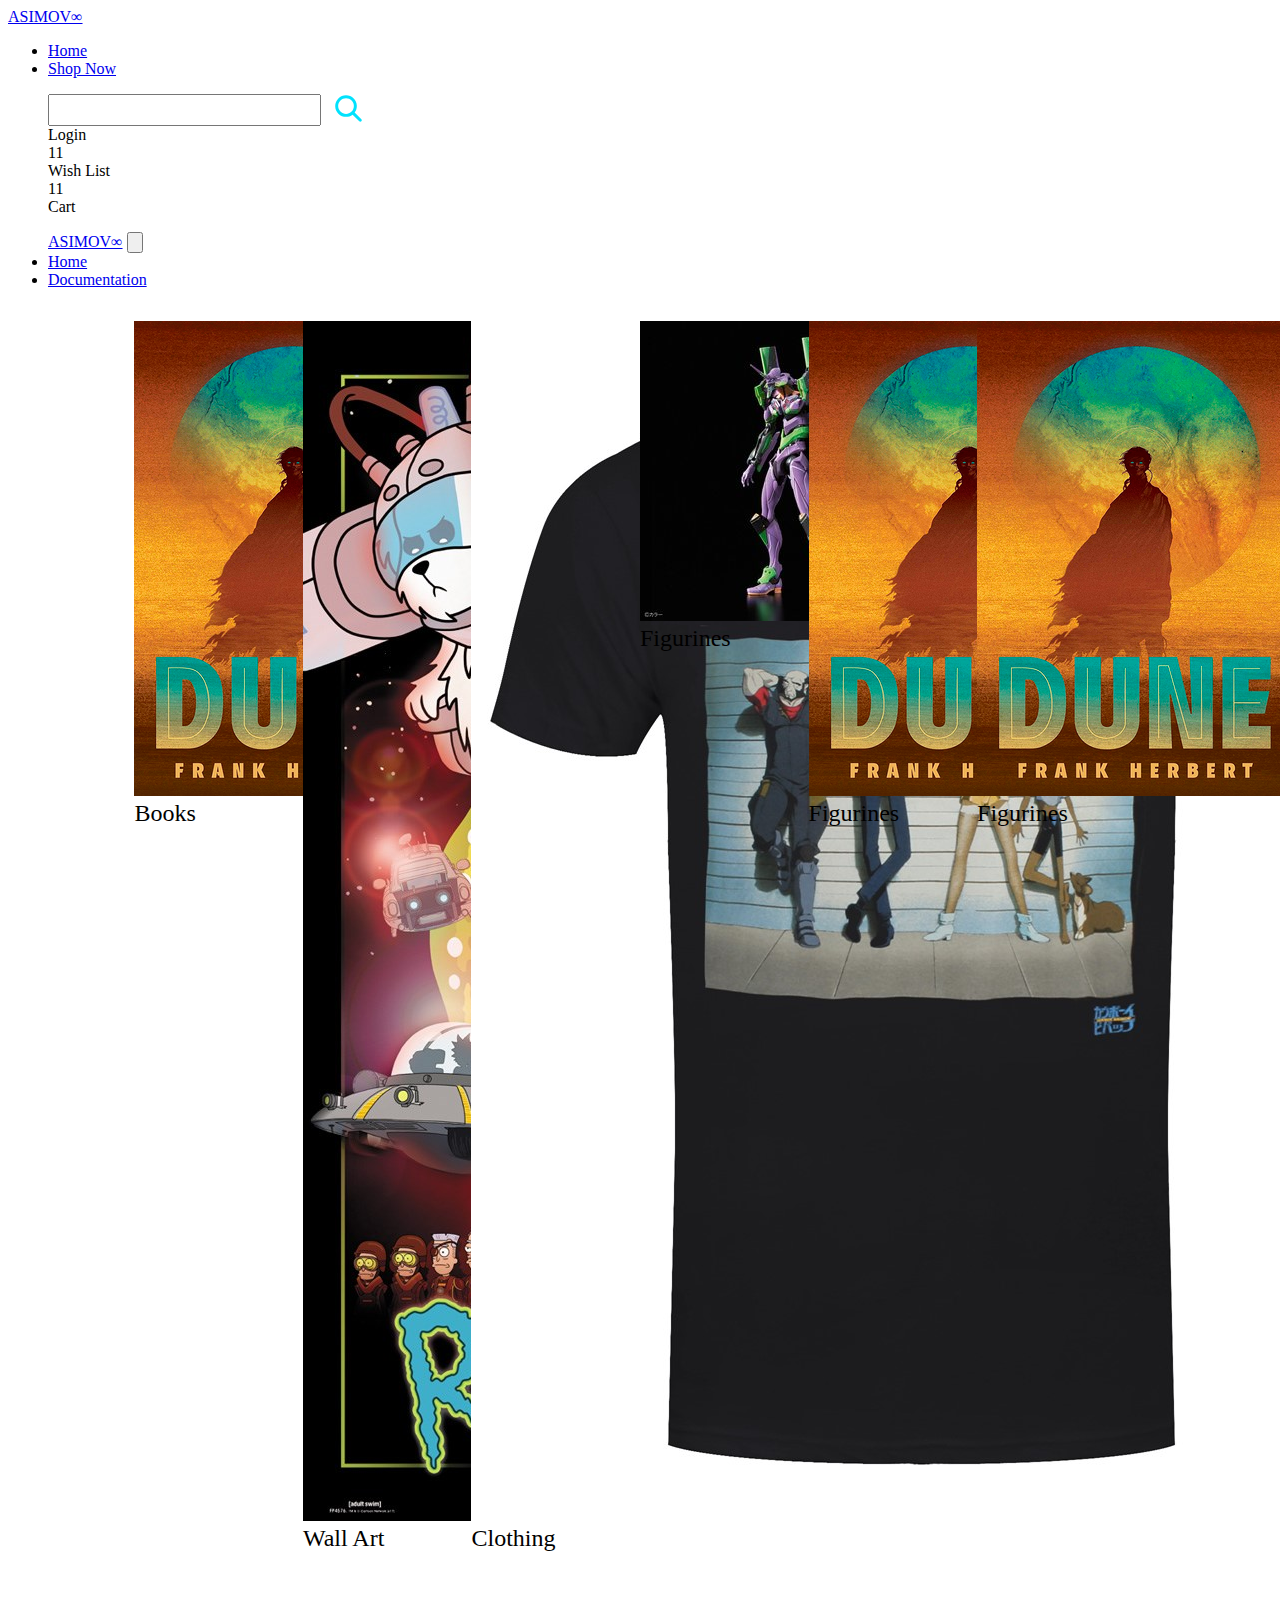
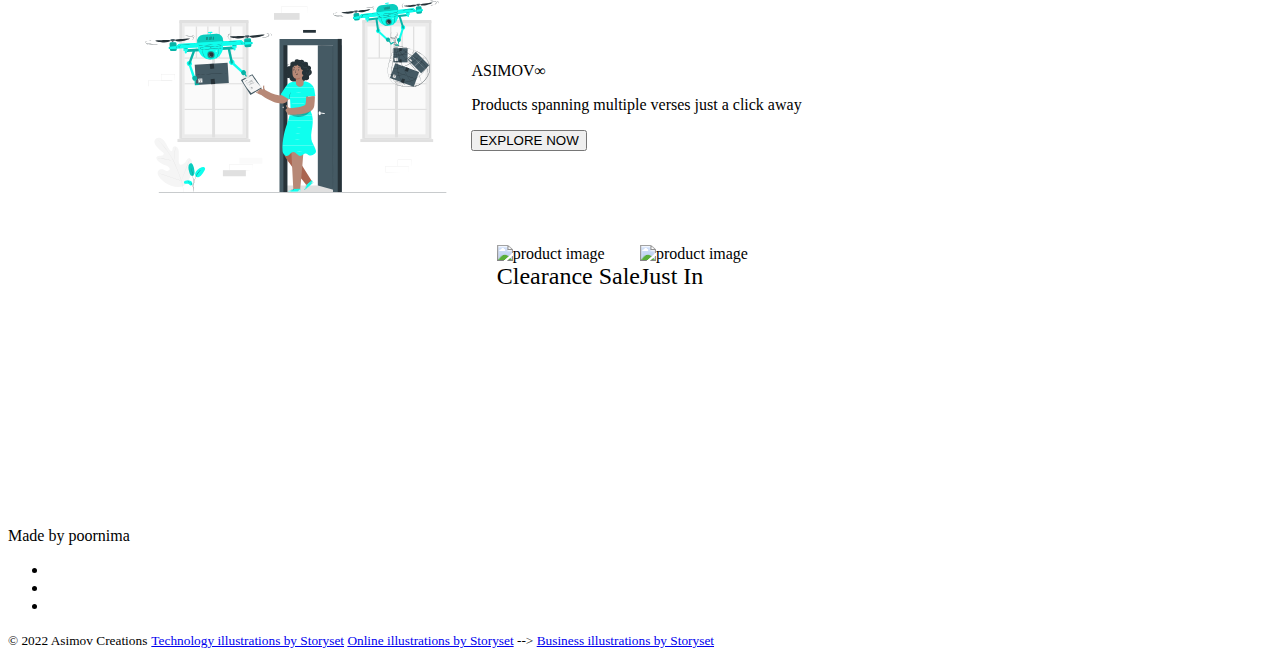
==== commit dd7a6878: "fix: index location" ====
--- a/public/index.html
+++ b/public/index.html
@@ -1,5 +1,3 @@
-<!-- <a href="https://storyset.com/online">Online illustrations by Storyset</a> -->
-<!-- <a href="https://storyset.com/business">Business illustrations by Storyset</a> -->
 <!DOCTYPE html>
 <html lang="en">
 	<head>
@@ -25,47 +23,49 @@
 				<span class="toggle-bar"></span>
 			</a>
 			<div class="nav-bar-primary">
-				<a href="index.html" class="nav-bar-logo">ASIMOV&#8734</a>
+				<a href="./index.html" class="nav-bar-logo">ASIMOV∞</a>
 				<ul class="nav-bar-links">
-					<li><a href="index.html" class="link-text link-active">Home</a></li>
+					<li><a href="./index.html" class="link-text link-active">Home</a></li>
 					<li>
-						<a href="./components/Alert/Alert.html" class="link-text"
-							>Shop Now</a
-						>
+						<a href="./public/product-page.html" class="link-text">Shop Now</a>
 					</li>
 				</ul>
 			</div>
 
 			<ul class="nav-bar-links">
-				<!-- <div class="search-bar">
+				<div class="search-bar">
 					<input class="input" type="text" />
 					<button>
-						<img class="icon-search" src="../assets/svg/search.svg" alt="" />
+						<img
+							class="icon-search"
+							src="../assets/svg/search.svg"
+							alt="search"
+						/>
 					</button>
-				</div> -->
+				</div>
 
 				<div class="flex-column">
 					<i class="fas fa-user btn-icon"></i>
-					<span class="text-xs">Login</span>
+					<span class="text-xxs">Login</span>
 				</div>
 				<div class="flex-column">
 					<div class="badge-wrapper">
 						<i class="fas fa-heart btn-icon"></i>
 						<span class="badge badge-top badge-s badge-red">11</span>
 					</div>
-					<span class="text-xs">Wish List</span>
+					<span class="text-xxs">Wish List</span>
 				</div>
 				<div class="flex-column">
 					<div class="badge-wrapper">
 						<i class="fas fa-shopping-cart btn-icon"></i>
 						<span class="badge badge-top badge-s badge-red">11</span>
 					</div>
-					<span class="text-xs">Cart</span>
+					<span class="text-xxs">Cart</span>
 				</div>
 			</ul>
 			<ul class="drawer" id="drawer">
 				<div class="drawer-header">
-					<a href="./index.html" class="nav-bar-logo">ASIMOV &#8734</a>
+					<a href="./index.html" class="nav-bar-logo">ASIMOV∞</a>
 					<button class="btn btn-dismiss">
 						<img src="./assets/SVG/dismiss-blue.svg" alt="" />
 					</button>
@@ -75,23 +75,20 @@
 					<a href="./index.html" class="link-text">Home</a>
 				</li>
 				<li class="list-item">
-					<a href="./components/Alert/Alert.html" class="link-text"
+					<a href="./public/product-page.html" class="link-text"
 						>Documentation</a
 					>
 				</li>
 			</ul>
 		</nav>
-		<div class="main-container">
+		<div class="main-container main-container-gutter">
 			<div class="catergory-container gap-l grid-4-column-s">
-				<!-- <div>Clothing</div>
-					<div>Home and living</div>
-					<div>Wall Art</div>
-					<div>Books</div>
-					<div>Statinery</div>
-					<div>Accessories</div>
-					-->
-				<div class="img-container card-shadow-dark">
-					<img src="../assets/jpg/dune book.jpg" class="img-responsive" alt="product image" />
+				<div class="img-container card-shadow-dark">
+					<img
+						src="../assets/jpg/dune book.jpg"
+						class="img-responsive"
+						alt="product image"
+					/>
 					<div class="text-overlay">Books</div>
 				</div>
 				<div class="img-container card-shadow-dark">
@@ -111,38 +108,63 @@
 					<div class="text-overlay">Clothing</div>
 				</div>
 				<div class="img-container card-shadow-dark">
-					<img src="../assets/jpg/evafig.jpg" class="img-responsive" alt="product image" />
+					<img
+						src="../assets/jpg/evafig.jpg"
+						class="img-responsive"
+						alt="product image"
+					/>
 					<div class="text-overlay">Figurines</div>
 				</div>
 				<div class="img-container card-shadow-dark">
-					<img src="../assets/jpg/dune book.jpg" class="img-responsive" alt="product image" />
+					<img
+						src="../assets/jpg/dune book.jpg"
+						class="img-responsive"
+						alt="product image"
+					/>
 					<div class="text-overlay">Figurines</div>
 				</div>
 				<div class="img-container card-shadow-dark">
-					<img src="../assets/jpg/dune book.jpg" class="img-responsive" alt="product image" />
+					<img
+						src="../assets/jpg/dune book.jpg"
+						class="img-responsive"
+						alt="product image"
+					/>
 					<div class="text-overlay">Figurines</div>
 				</div>
 			</div>
 			<main class="container-banner padding-s gap-l holo-bg">
 				<div class="hero-image">
-					<img src="../assets/svg/delivery.svg" class="img-responsive" alt="hero image" />
+					<img
+						src="../assets/svg/delivery.svg"
+						class="img-responsive"
+						alt="hero image"
+					/>
 				</div>
 				<div class="flex-column gap-s">
-					<p class="text-xl text-heading txt-high-light">ASIMOV &#8734</p>
-					<p class="text-xl   ">Products spanning multiple verses just a click away</p>
+					<p class="text-xl text-heading txt-high-light">ASIMOV∞</p>
+					<p class="text-xl">
+						Products spanning multiple verses just a click away
+					</p>
 					<button class="btn btn-primary-solid btn-lg">EXPLORE NOW</button>
 				</div>
 			</main>
-			<div class='collection-container gap-l'>
-				<div class="img-container card-shadow-dark" >
-					<img src="https://picsum.photos/1200/300"  class="img-responsive"alt="product image">
+			<div class="collection-container gap-l">
+				<div class="img-container card-shadow-dark">
+					<img
+						src="https://picsum.photos/1200/300"
+						class="img-responsive"
+						alt="product image"
+					/>
 					<div class="text-overlay">Clearance Sale</div>
 				</div>
 				<div class="img-container card-shadow-dark">
-					<img src="https://picsum.photos/1200/300" class="img-responsive" alt="product image">
+					<img
+						src="https://picsum.photos/1200/300"
+						class="img-responsive"
+						alt="product image"
+					/>
 					<div class="text-overlay">Just In</div>
 				</div>
-				
 			</div>
 		</div>
 		<footer class="footer flex-column">
@@ -180,8 +202,15 @@
 			<small
 				><a class="acknowledgement" href="https://storyset.com/technology"
 					>Technology illustrations by Storyset</a
-				></small
-			>
+				>
+				<a href="https://storyset.com/online"
+					>Online illustrations by Storyset</a
+				>
+				-->
+				<a href="https://storyset.com/business"
+					>Business illustrations by Storyset</a
+				>
+			</small>
 		</footer>
 	</body>
 </html>
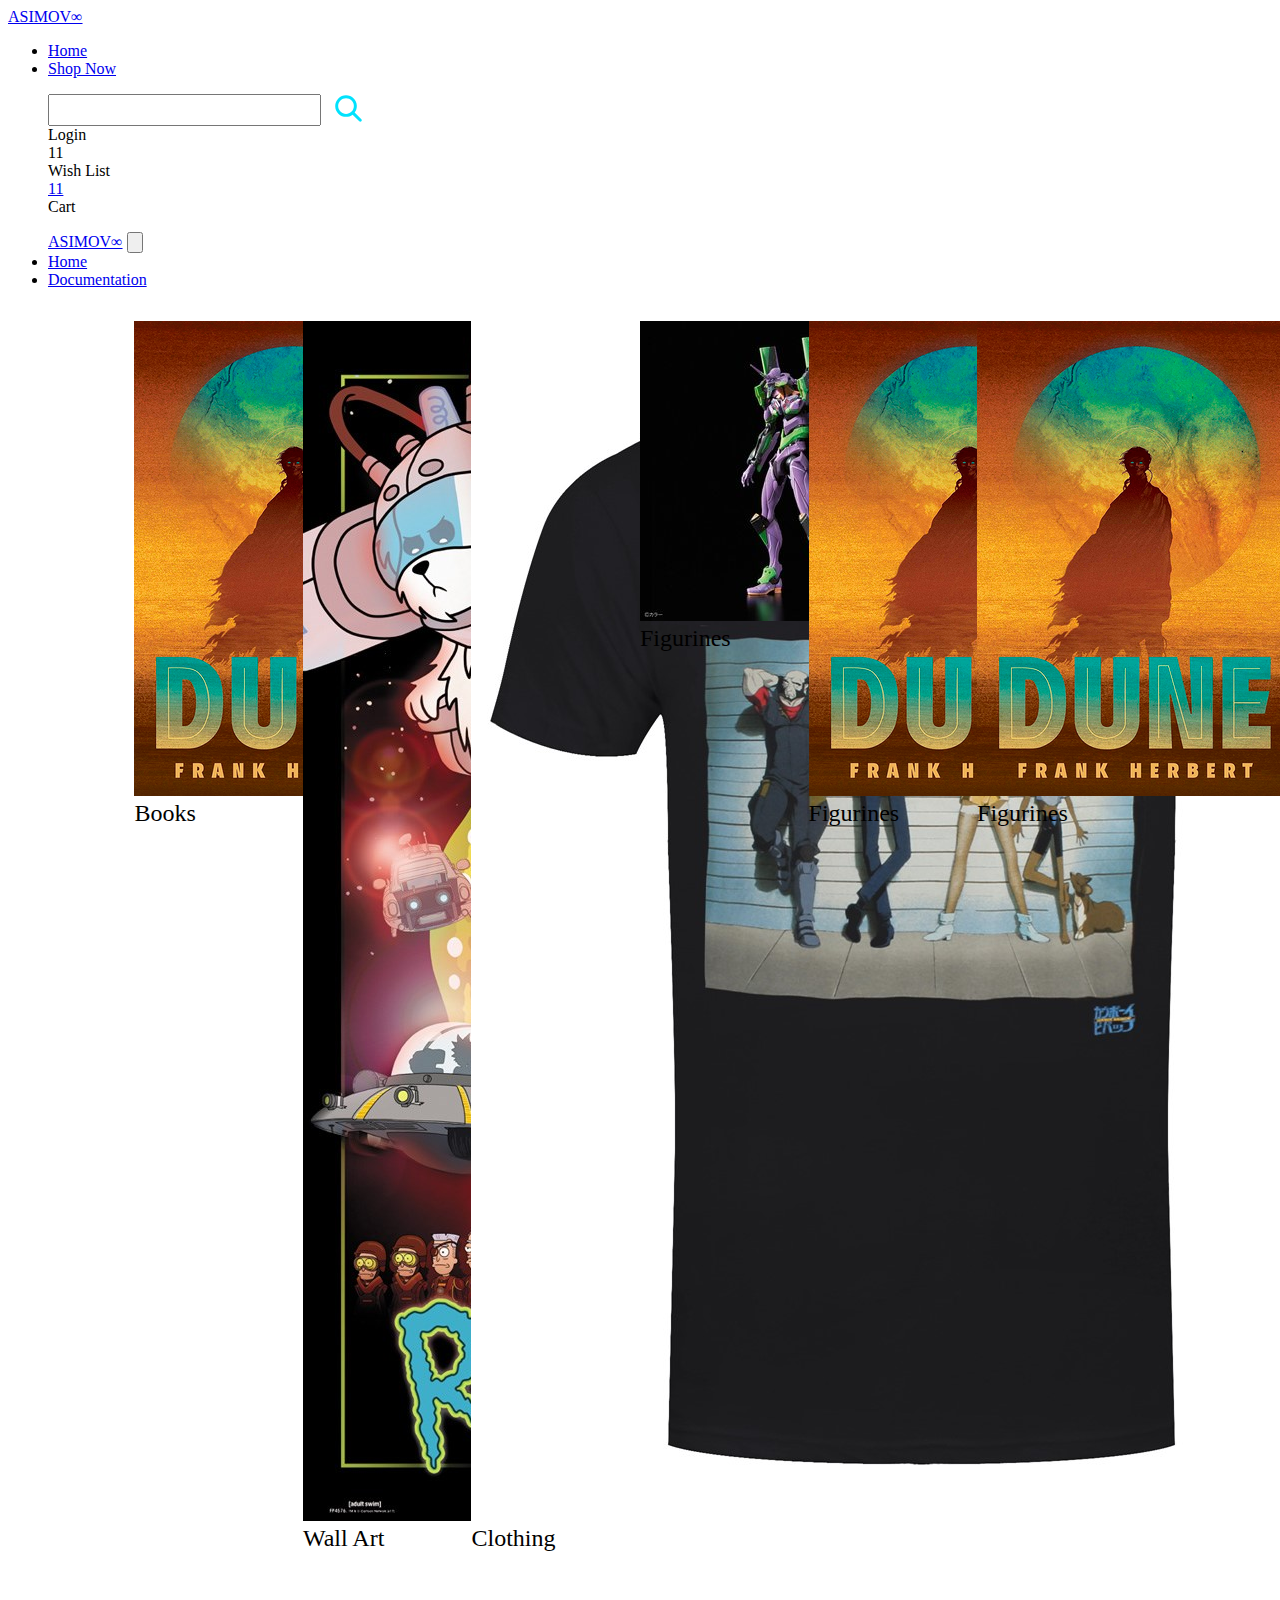
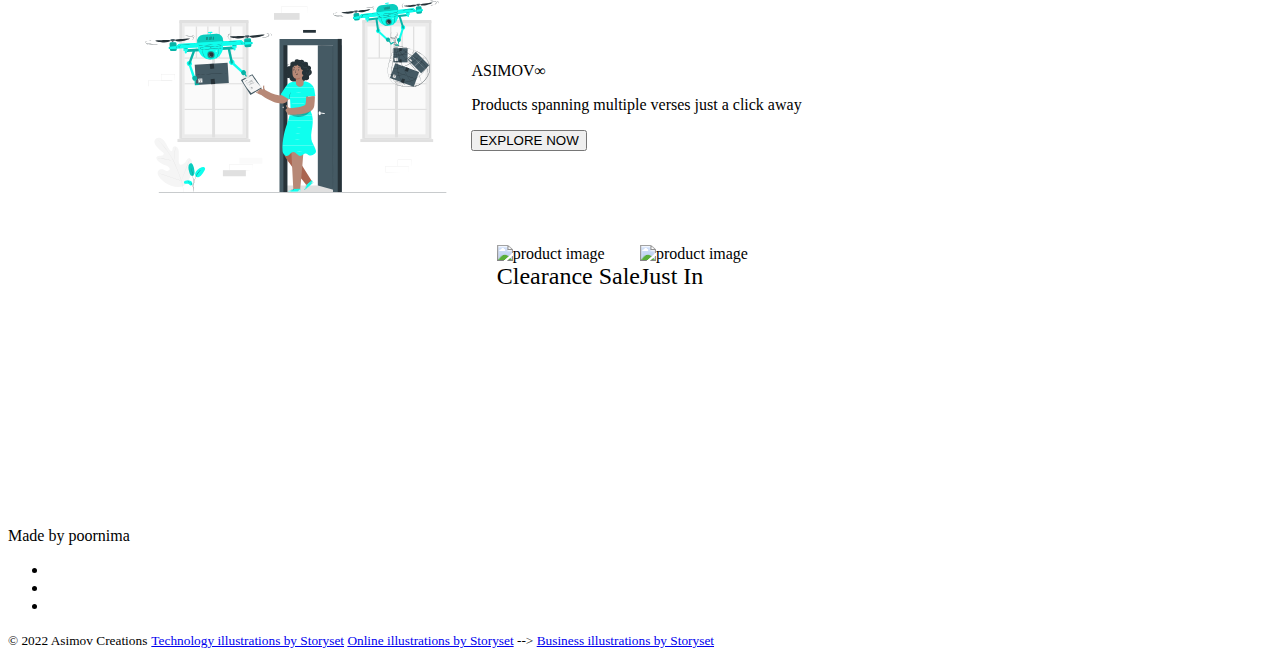
==== commit f94c4e59: "feat:added cart page" ====
--- a/public/index.html
+++ b/public/index.html
@@ -57,8 +57,10 @@
 				</div>
 				<div class="flex-column">
 					<div class="badge-wrapper">
-						<i class="fas fa-shopping-cart btn-icon"></i>
-						<span class="badge badge-top badge-s badge-red">11</span>
+						<a href="./cart-page.html"
+							><i class="fas fa-shopping-cart btn-icon"></i>
+							<span class="badge badge-top badge-s badge-red">11</span></a
+						>
 					</div>
 					<span class="text-xxs">Cart</span>
 				</div>
--- a/src/css/mainpage.css
+++ b/src/css/mainpage.css
@@ -64,7 +64,7 @@
 	}
 }
 
-@media (max-width: 648px) {
+@media (max-width: 768px) {
 	.grid-4-column-s {
 		grid-template-columns: repeat(2, minmax(0, 1fr));
 	}
